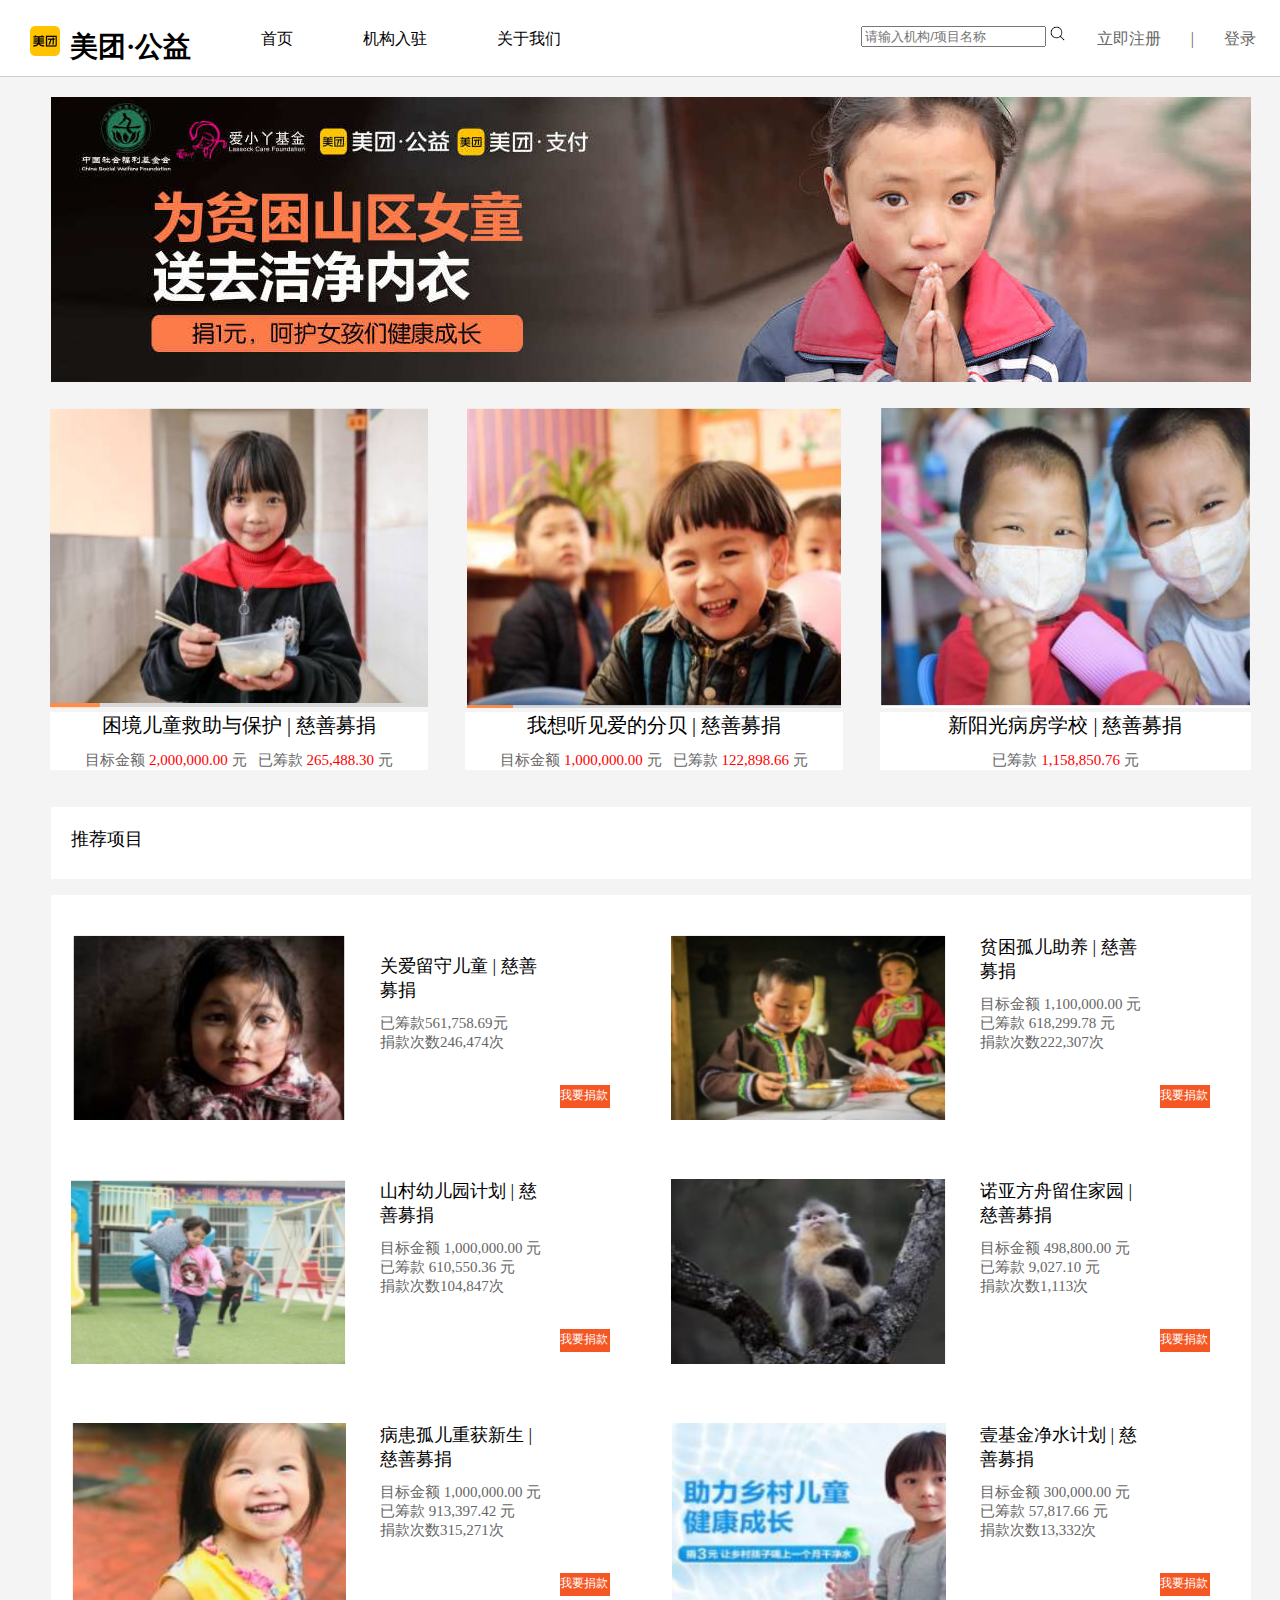
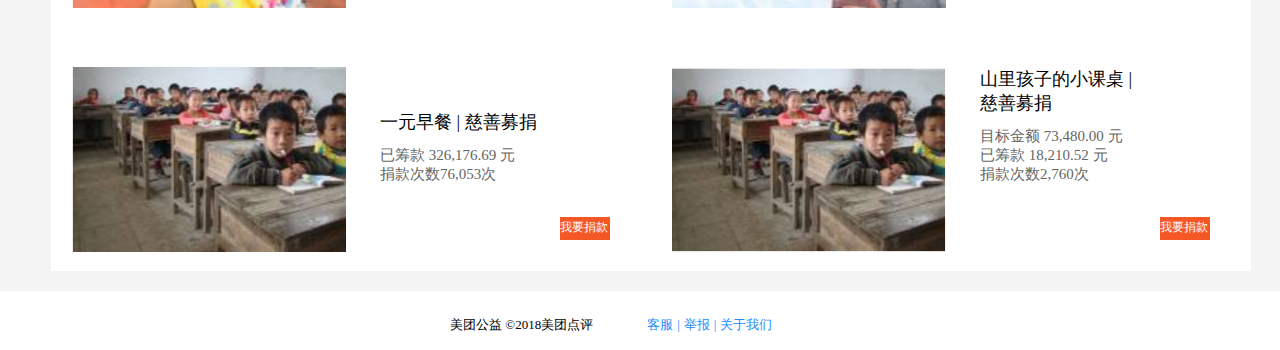
==== html/common.html @ e331c990 "hi" ====
<!DOCTYPE html>
<html lang="en">
<head>
    <meta charset="UTF-8">
    <meta name="viewport" content="width=device-width, initial-scale=1.0">
    <title>美团公益</title>
    <link rel="shortcut icon" href="../images/美团.ico">
    <link rel="stylesheet" type="text/css" href="../css/help.css" />
    <script type="text/javascript">
      onload=function(){
        var arr = document.getElementsByClassName("slide");
        for(var i=0;i<arr.length;i++){
          arr[i].style.left = i*1200+"px";//图片的宽度
        }
      }
      function LeftMove(){
          var arr = document.getElementsByClassName("slide");//获取三个子div
          for(var i=0;i<arr.length;i++){
              var left = parseFloat(arr[i].style.left);
              left-=10;
              var width = 1200;//图片的宽度
              if(left<=-width){
                  left=(arr.length-1)*width;//当图片完全走出显示框，拼接到末尾
                  clearInterval(moveId);
              }
              arr[i].style.left = left+"px";
          }
      }
      function divInterval(){
          moveId=setInterval(LeftMove,10);//设置一个10毫秒定时器
      }
      
      
      timeId=setInterval(divInterval,2000);//设置一个3秒的定时器。
      
      function stop(){
          clearInterval(timeId);
      }
      function start(){
          clearInterval(timeId);
          timeId=setInterval(divInterval,2000);
      }
      
      //页面失去焦点停止
      onblur = function(){
          stop();
      }
      //页面获取焦点时开始
      onfocus = function(){
          start();
      }
</script>
</head>
<body>  
    <div class="all">
    <div class="header">
      <div class="header-logo">
        <a href="https://gongyi.meituan.com/"><img src="../images/美团.png" alt="美团公益" style="width: 30px;"></a>
        <span>美团·公益</span>
      </div>
      <div class="nav">
        <ul class="nav-lift">
          <li>首页</li>
          <li>机构入驻</li>
          <li>关于我们</li>
        </ul>
        <ul class="nav-right">
          <li>登录</li>
          <span>|</span>
          <li>立即注册</li>
        </ul>
        <form class="nav-find">
          <input name="kw" class="search" type="search" maxlength="20" placeholder="请输入机构/项目名称" autocomplete="off" >
          <img src="../images/搜索.png" alt="搜索" style="width: 15px;">
        </form>
      </div>
    </div>
    <section>
      <div id="box" onmouseover="stop()" onmouseout="start()">
        <div id="one" class="slide"><a href="https://gongyi.meituan.com/project/10208"><img src="../images/公益1.jpg" alt="公益1"></a></div>
        <div id="two" class="slide"><a href="https://gongyi.meituan.com/project/10179"><img src="../images/公益2.jpg" alt="公益2"></a></div>
        <div id="three" class="slide"><a href="https://gongyi.meituan.com/project/10206"><img src="../images/公益3.png" alt="公益3"></a></div>
      </div>
      <div class="help">
        <ul>
          <li>
            <img src="../images/公益2-1.png" alt="公益2-1">
            <div class="name">
              <h1>困境儿童救助与保护 | 慈善募捐</h1>
              <h2>目标金额 <p style="color: red;">2,000,000.00</p> 元&nbsp&nbsp&nbsp已筹款 <p style="color: red;">265,488.30 </p>元</h2>
            </div>
          </li>
          <li>
            <img src="../images/公益2-2.png" alt="公益2-2">
            <div class="name">
              <h1>我想听见爱的分贝 | 慈善募捐</h1>
              <h2>目标金额<p style="color: red;"> 1,000,000.00 </p>元&nbsp&nbsp&nbsp已筹款 <p style="color: red;">122,898.66 </p>元</h2>
            </div>
          </li>
          <li>
            <img src="../images/公益2-3.png" alt="公益2-3">
            <div class="name" style="width: 371px;">
              <h1>新阳光病房学校 | 慈善募捐</h1>
              <h2>已筹款 <p style="color: red;">1,158,850.76</p> 元</h2>
            </div>
          </li>
        </ul>
      </div>
      <div class="recommend">
        <div class="top">
          <h1>推荐项目</h1>
        </div>
        <ul>
          <li>
            <img src="../images/公益3-1.png" alt="公益3-1">
            <div class="name">
              <h1>关爱留守儿童 | 慈善募捐</h1>
              <h2>已筹款561,758.69元<br>捐款次数246,474次</h2>
              <div class="buttom">
                 <span>我要捐款</span>
              </div>
            </div>
          </li>
          <li>
            <img src="../images/公益3-2.png" alt="公益3-2">
            <div class="name">
              <h1>贫困孤儿助养 | 慈善募捐</h1>
              <h2>目标金额 1,100,000.00 元<br>已筹款 618,299.78 元<br>捐款次数222,307次</h2>
              <div class="buttom">
                <span>我要捐款</span>
             </div>
            </div>
          </li>
          <li>
            <img src="../images/公益3-3.png" alt="公益3-3">
            <div class="name">
              <h1>山村幼儿园计划 | 慈善募捐</h1>
              <h2>目标金额 1,000,000.00 元<br>已筹款 610,550.36 元<br>捐款次数104,847次</h2>
              <div class="buttom">
                <span>我要捐款</span>
             </div>
            </div>
          </li>
          <li>
            <img src="../images/公益3-4.png" alt="公益3-4">
            <div class="name">
              <h1>诺亚方舟留住家园 | 慈善募捐</h1>
              <h2>目标金额 498,800.00 元<br>已筹款 9,027.10 元<br>捐款次数1,113次</h2>
              <div class="buttom">
                <span>我要捐款</span>
             </div>
            </div>
          </li>
          <li>
            <img src="../images/公益3-5.png" alt="公益3-5">
            <div class="name">
              <h1>病患孤儿重获新生 | 慈善募捐</h1>
              <h2>目标金额 1,000,000.00 元<br>已筹款 913,397.42 元<br>捐款次数315,271次</h2>
              <div class="buttom">
                <span>我要捐款</span>
             </div>
            </div>
          </li>
          <li>
            <img src="../images/公益3-6.png" alt="公益3-6">
            <div class="name">
              <h1>壹基金净水计划 | 慈善募捐</h1>
              <h2>目标金额 300,000.00 元<br>已筹款 57,817.66 元<br>捐款次数13,332次</h2>
              <div class="buttom">
                <span>我要捐款</span>
             </div>
            </div>
          </li>
          <li>
            <img src="../images/公益3-7.png" alt="公益3-7">
            <div class="name">
              <h1>一元早餐 | 慈善募捐</h1>
              <h2>已筹款 326,176.69 元<br>捐款次数76,053次</h2>
              <div class="buttom">
                <span>我要捐款</span>
             </div>
            </div>
          </li>
          <li>
            <img src="../images/公益3-8.png" alt="公益3-8">
            <div class="name">
              <h1>山里孩子的小课桌 | 慈善募捐</h1>
              <h2>目标金额 73,480.00 元<br>已筹款 18,210.52 元<br>捐款次数2,760次</h2>
              <div class="buttom">
                <span>我要捐款</span>
             </div>
            </div>
          </li>
        </ul>
      </div>
    </section>
    <footer>
      <div class="foot-left">美团公益 ©2018美团点评</div>
      <div class="foot-right">
        <ul>
          <a href="">客服</a>
          <span>|</span>
          <a href="">举报</a>
          <span>|</span>
          <a href="">关于我们</a>
        </ul>
      </div>
    </footer>
    </div>
</body>
</html>
---- css/help.css ----
body {
    margin: 0;
}
.all{
    margin: 0 auto;
    height: 100%;
    width: 1286px;
}
.header {
    width: 100%;
    height: 60px;
    line-height: 40px;
    border-bottom: 1px solid #ccc;
}
.header .header-logo{
    margin-left: 30px;
    margin-top: 10px;
    float: left;
}
.header .header-logo span{
    margin-left:6px ;
    font-weight: bolder;
    height: 40px;
    font-size: 28px;
}
.nav ul{
    list-style: none;
}
div{
    display: block;
}
.nav-lift li{
    float: left;
    margin-left:70px ;
    margin-top: 3px;
}
.nav-right li{
    float: right;
    margin-right:30px ;
    margin-top: 3px;
    color:  rgb(102, 102,102);
}
.nav-right span{
    float: right;
    margin-right:30px ;
    margin-top: 3px;
    color:  rgb(102, 102,102);
}
.nav-find{
    float: left;
    margin-left: 300px;
}
section{
    /* height: 500px; */
    background-color: rgb(244, 244,244);
}
section #box{
    height: 305px;
    width: 1200px;
    margin-top: 0px;
    margin-left: 51px;
    position: relative;
    overflow: hidden;
}
section #box>div{
    margin-top: 20px;
}
#one{
    width: 1200px;
}
#two{
    width: 1200px;
}
#three{
    width: 1200px;
}
.slide{
    height: 305px;
    width: 1200px;
    position: absolute;
}
section>.help{
    display: inline-block;
    /* height: 600px; */
    width: 1263px;
}
section>.help>ul{
    /* height: 430px; */
    width: 1214px;
    list-style: none;
    padding: 10px;
    margin-left: 40px;
}
section>.help>ul>li{
    width: 378px;
    /* height: 350px; */
    float: left;
    /* background-color: rosybrown; */
    margin-right: 37px;
}
section>.help>ul>li>img{
    width: 378px;
    height: 300px;
}
section>.help>ul>li:last-child{
    margin-right: 6px;
}
section>.help>ul>li>.name{
    background-color: white; 
}
section>.help>ul>li>.name>h1{
    font-size: 20px;
    font-weight: normal;
    text-align: center;
    margin-bottom: auto;
    margin-top: auto;
}
section>.help>ul>li>.name>h2{
    font-size: 15px;
    font-weight: normal;
    text-align: center;
    color: rgb(102, 102, 102);
}
section>.help>ul>li>.name>h2>p{
    display: inline;
}
section>.recommend{
    display: inline-block;
    height: 600px;
    width: 1263px;
    /* background-color: salmon; */
}
section>.recommend>.top{
    background-color: white;
    width: 1200px;
    height: 72px;
    margin-left: 51px;
    margin-top: 20px;
    float: left;
}
section>.recommend>.top>h1{
    font-weight: normal;
    font-size: 18px;
    margin-left:20px;
    margin-top: 20px;
}
section>.recommend>ul{
    /* height: 1900px; */
    width: 1200px;
    display: inline-block;
    background-color:white;
    margin-left:51px ;
    list-style:none;
    padding: 0;
}
section>.recommend>ul>li{
    float: left;
    margin-left: 10px;
    margin-top: 40px;
    height: 204px;
    width: 590px;
}
section>.recommend>ul>li>img{
    height: 185px;
    width:275px;
    margin-left: 10px;
}
section>.recommend>ul>li>.name{
    display: inline-block;
    width: 194px;
    height: 185px;
    margin-left: 10px;
    position: relative;
    bottom: 41px;
}
section>.recommend>ul>li>.name>.buttom{
   background-color:rgb(245, 87, 36);
   width: 50px;
   height: 23px;
   position: relative;
   left:  200px;
   top: 20px;
}
section>.recommend>ul>li>.name>.buttom>span{
    color: white;
    font-size: 12px;
}
section>.recommend>ul>li>.name>h1{
    font-weight: normal;
    font-size: 18px;
    margin-left:20px;
    margin-top: auto;
}
section>.recommend>ul>li>.name>h2{
    font-size: 15px;
    font-weight: normal;
    color: rgb(102, 102, 102);
    margin-left: 20px;
}
footer>.foot-left{
    height: 20px;
    display: inline-block;
    margin-left: 450px;
    margin-top: 25px;
    font-size: 13px;
}
footer>.foot-right{
    display: inline-block;
    margin-left: 10px;
}
footer>.foot-right>ul>a{
   color: rgb(25, 141, 255);
   text-decoration: none;
   font-size: 13px;
}
footer>.foot-right>ul>span{
    color: rgb(25, 141, 255);
    font-size: 13px;
}
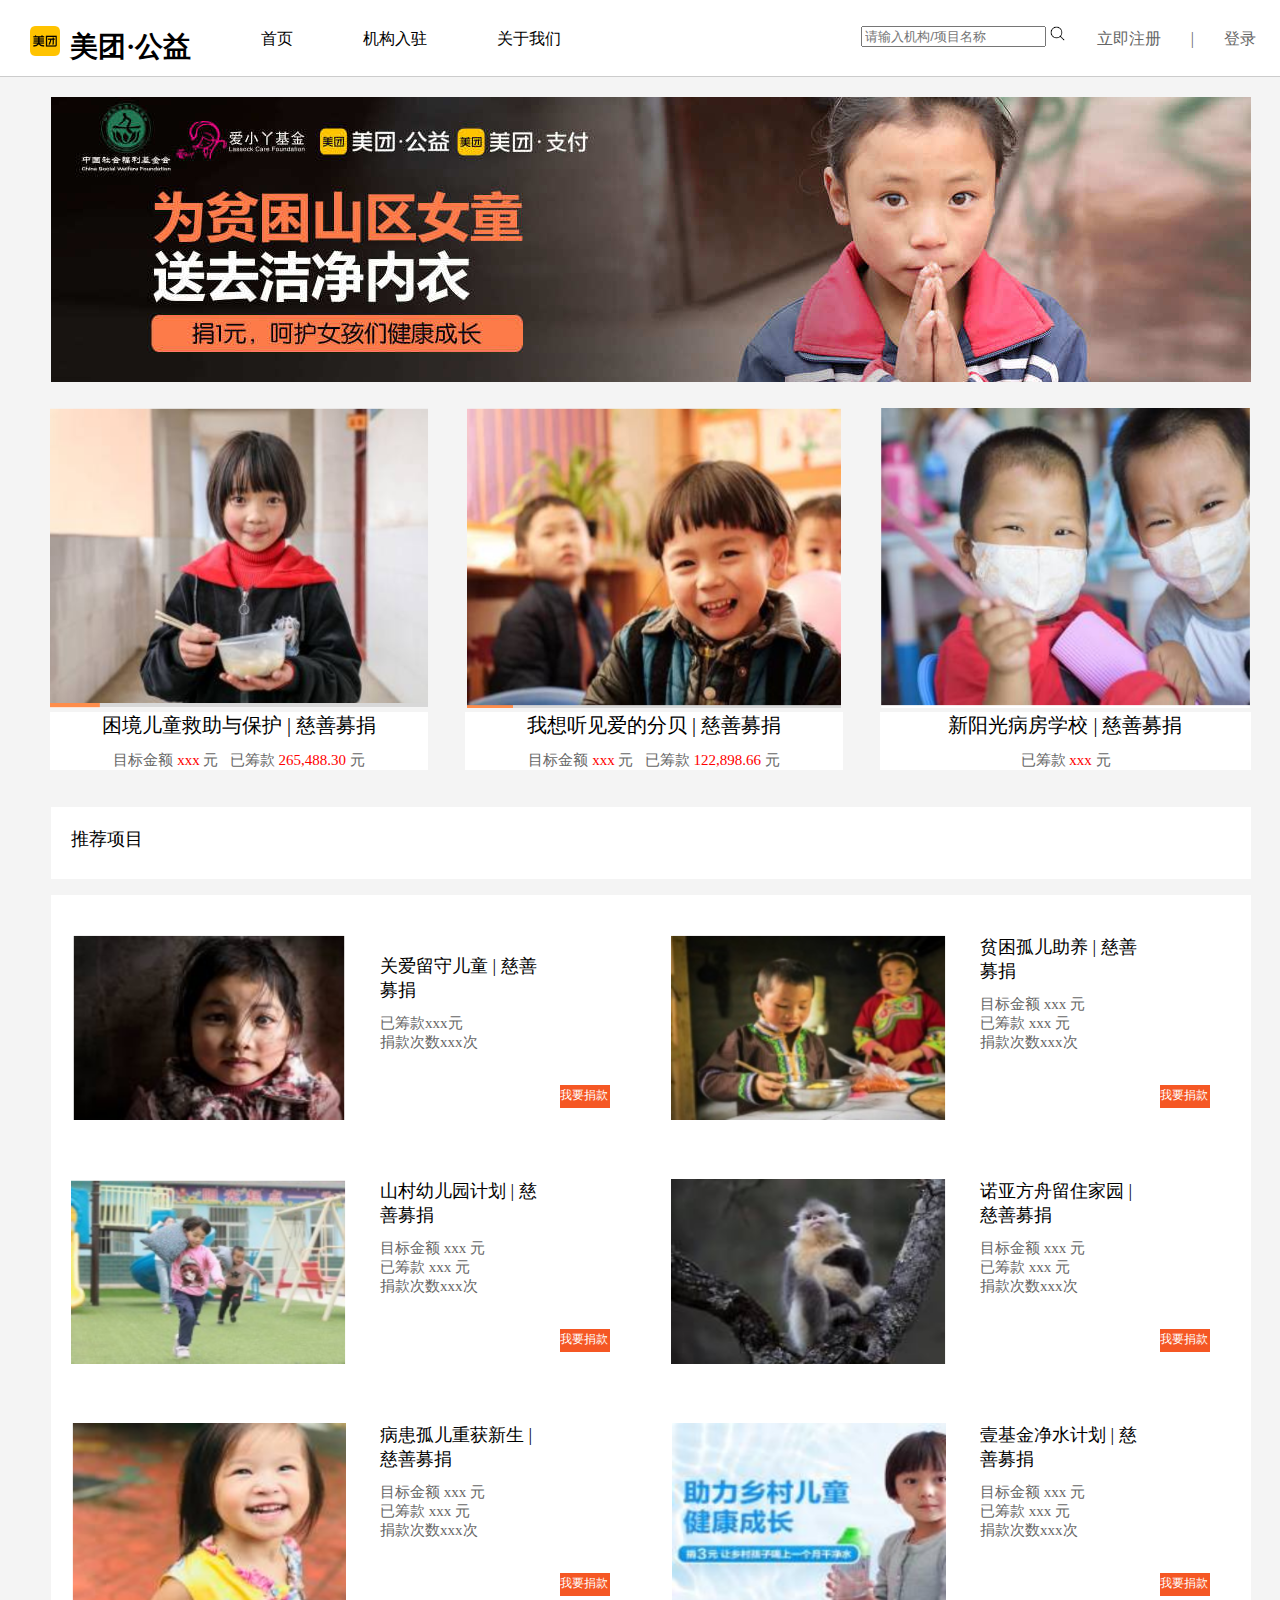
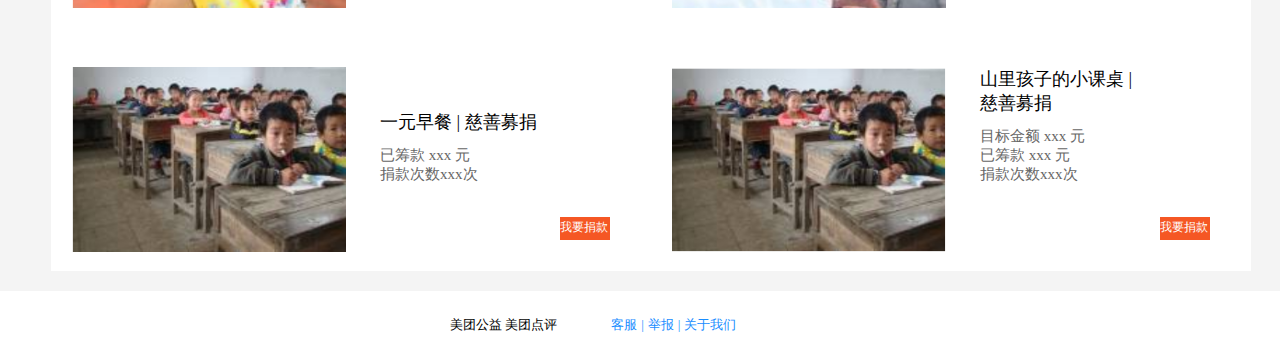
==== commit 9045de65: "aa" ====
--- a/html/common.html
+++ b/html/common.html
@@ -29,10 +29,10 @@
       function divInterval(){
           moveId=setInterval(LeftMove,10);//设置一个10毫秒定时器
       }
-      
-      
+
+
       timeId=setInterval(divInterval,2000);//设置一个3秒的定时器。
-      
+
       function stop(){
           clearInterval(timeId);
       }
@@ -40,7 +40,7 @@
           clearInterval(timeId);
           timeId=setInterval(divInterval,2000);
       }
-      
+
       //页面失去焦点停止
       onblur = function(){
           stop();
@@ -51,7 +51,7 @@
       }
 </script>
 </head>
-<body>  
+<body>
     <div class="all">
     <div class="header">
       <div class="header-logo">
@@ -87,21 +87,21 @@
             <img src="../images/公益2-1.png" alt="公益2-1">
             <div class="name">
               <h1>困境儿童救助与保护 | 慈善募捐</h1>
-              <h2>目标金额 <p style="color: red;">2,000,000.00</p> 元&nbsp&nbsp&nbsp已筹款 <p style="color: red;">265,488.30 </p>元</h2>
+              <h2>目标金额 <p style="color: red;">xxx</p> 元&nbsp&nbsp&nbsp已筹款 <p style="color: red;">265,488.30 </p>元</h2>
             </div>
           </li>
           <li>
             <img src="../images/公益2-2.png" alt="公益2-2">
             <div class="name">
               <h1>我想听见爱的分贝 | 慈善募捐</h1>
-              <h2>目标金额<p style="color: red;"> 1,000,000.00 </p>元&nbsp&nbsp&nbsp已筹款 <p style="color: red;">122,898.66 </p>元</h2>
+              <h2>目标金额<p style="color: red;"> xxx </p>元&nbsp&nbsp&nbsp已筹款 <p style="color: red;">122,898.66 </p>元</h2>
             </div>
           </li>
           <li>
             <img src="../images/公益2-3.png" alt="公益2-3">
             <div class="name" style="width: 371px;">
               <h1>新阳光病房学校 | 慈善募捐</h1>
-              <h2>已筹款 <p style="color: red;">1,158,850.76</p> 元</h2>
+              <h2>已筹款 <p style="color: red;">xxx</p> 元</h2>
             </div>
           </li>
         </ul>
@@ -115,7 +115,7 @@
             <img src="../images/公益3-1.png" alt="公益3-1">
             <div class="name">
               <h1>关爱留守儿童 | 慈善募捐</h1>
-              <h2>已筹款561,758.69元<br>捐款次数246,474次</h2>
+              <h2>已筹款xxx元<br>捐款次数xxx次</h2>
               <div class="buttom">
                  <span>我要捐款</span>
               </div>
@@ -125,7 +125,7 @@
             <img src="../images/公益3-2.png" alt="公益3-2">
             <div class="name">
               <h1>贫困孤儿助养 | 慈善募捐</h1>
-              <h2>目标金额 1,100,000.00 元<br>已筹款 618,299.78 元<br>捐款次数222,307次</h2>
+              <h2>目标金额 xxx 元<br>已筹款 xxx 元<br>捐款次数xxx次</h2>
               <div class="buttom">
                 <span>我要捐款</span>
              </div>
@@ -135,7 +135,7 @@
             <img src="../images/公益3-3.png" alt="公益3-3">
             <div class="name">
               <h1>山村幼儿园计划 | 慈善募捐</h1>
-              <h2>目标金额 1,000,000.00 元<br>已筹款 610,550.36 元<br>捐款次数104,847次</h2>
+              <h2>目标金额 xxx 元<br>已筹款 xxx 元<br>捐款次数xxx次</h2>
               <div class="buttom">
                 <span>我要捐款</span>
              </div>
@@ -145,7 +145,7 @@
             <img src="../images/公益3-4.png" alt="公益3-4">
             <div class="name">
               <h1>诺亚方舟留住家园 | 慈善募捐</h1>
-              <h2>目标金额 498,800.00 元<br>已筹款 9,027.10 元<br>捐款次数1,113次</h2>
+              <h2>目标金额 xxx 元<br>已筹款 xxx 元<br>捐款次数xxx次</h2>
               <div class="buttom">
                 <span>我要捐款</span>
              </div>
@@ -155,7 +155,7 @@
             <img src="../images/公益3-5.png" alt="公益3-5">
             <div class="name">
               <h1>病患孤儿重获新生 | 慈善募捐</h1>
-              <h2>目标金额 1,000,000.00 元<br>已筹款 913,397.42 元<br>捐款次数315,271次</h2>
+              <h2>目标金额 xxx 元<br>已筹款 xxx 元<br>捐款次数xxx次</h2>
               <div class="buttom">
                 <span>我要捐款</span>
              </div>
@@ -165,7 +165,7 @@
             <img src="../images/公益3-6.png" alt="公益3-6">
             <div class="name">
               <h1>壹基金净水计划 | 慈善募捐</h1>
-              <h2>目标金额 300,000.00 元<br>已筹款 57,817.66 元<br>捐款次数13,332次</h2>
+              <h2>目标金额 xxx 元<br>已筹款 xxx 元<br>捐款次数xxx次</h2>
               <div class="buttom">
                 <span>我要捐款</span>
              </div>
@@ -175,7 +175,7 @@
             <img src="../images/公益3-7.png" alt="公益3-7">
             <div class="name">
               <h1>一元早餐 | 慈善募捐</h1>
-              <h2>已筹款 326,176.69 元<br>捐款次数76,053次</h2>
+              <h2>已筹款 xxx 元<br>捐款次数xxx次</h2>
               <div class="buttom">
                 <span>我要捐款</span>
              </div>
@@ -185,7 +185,7 @@
             <img src="../images/公益3-8.png" alt="公益3-8">
             <div class="name">
               <h1>山里孩子的小课桌 | 慈善募捐</h1>
-              <h2>目标金额 73,480.00 元<br>已筹款 18,210.52 元<br>捐款次数2,760次</h2>
+              <h2>目标金额 xxx 元<br>已筹款 xxx 元<br>捐款次数xxx次</h2>
               <div class="buttom">
                 <span>我要捐款</span>
              </div>
@@ -195,7 +195,7 @@
       </div>
     </section>
     <footer>
-      <div class="foot-left">美团公益 ©2018美团点评</div>
+      <div class="foot-left">美团公益 美团点评</div>
       <div class="foot-right">
         <ul>
           <a href="">客服</a>
